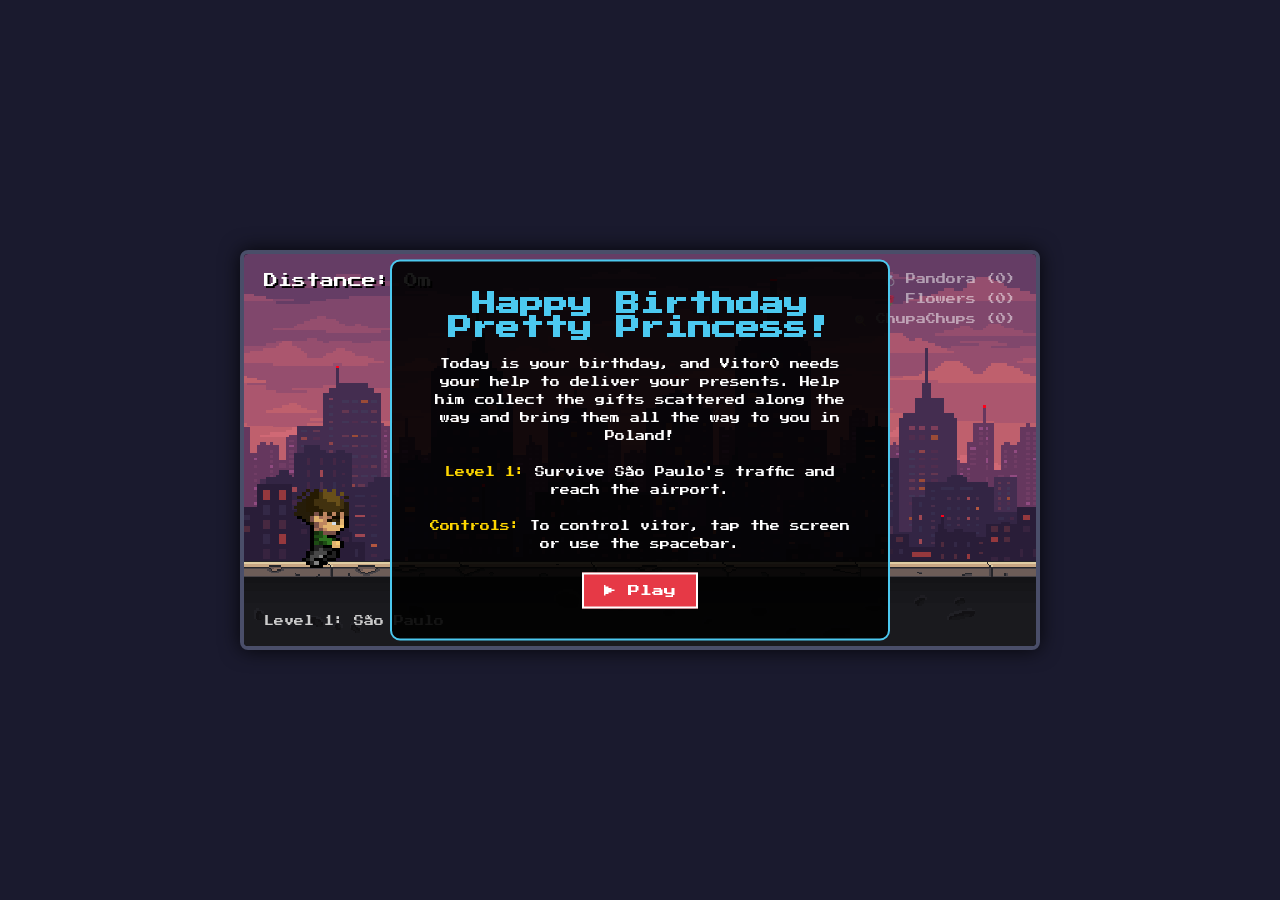
==== index.html @ 49e5ba61 "teste" ====
<!DOCTYPE html>
<html lang="pt-BR">
<head>
    <meta charset="UTF-8">
    <meta name="viewport" content="width=device-width, initial-scale=1.0, maximum-scale=1.0, user-scalable=no">
    <title>Iza's Birthday!</title>
    <style>
        @import url('https://fonts.googleapis.com/css2?family=Press+Start+2P&display=swap');

        * {
            margin: 0;
            padding: 0;
            box-sizing: border-box;
        }

        body {
            background-color: #1a1a2e;
            color: #fff;
            font-family: 'Press Start 2P', cursive;
            display: flex;
            justify-content: center;
            align-items: center;
            height: 100vh;
            overflow: hidden;
        }

        #game-container {
            position: relative;
            width: 800px;
            max-width: 100%;
            aspect-ratio: 2 / 1;
            box-shadow: 0 0 20px rgba(0,0,0,0.8);
            border: 4px solid #4a4e69;
            border-radius: 8px;
            background-color: #000;
        }

        canvas {
            display: block;
            width: 100%;
            height: 100%;
            border-radius: 4px;
            image-rendering: pixelated;
        }

        #ui-layer {
            position: absolute;
            top: 0;
            left: 0;
            width: 100%;
            height: 100%;
            pointer-events: none;
            padding: 20px;
            display: flex;
            flex-direction: column;
            justify-content: space-between;
        }

        .top-ui {
            display: flex;
            justify-content: space-between;
            font-size: 14px;
            text-shadow: 2px 2px 0 #000;
        }

        .inventory {
            position: absolute;
            top: 20px;
            right: 20px;
            display: flex;
            flex-direction: column;
            align-items: flex-end;
            gap: 8px;
            font-size: 10px;
        }

        .phase-text {
            margin-top: 10px; 
            font-size: 10px; 
            color: #ccc;
        }

        .inventory-item {
            display: flex;
            align-items: center;
            gap: 5px;
            opacity: 0.5;
            transition: opacity 0.3s;
        }

        .inventory-item.collected {
            opacity: 1;
            color: #ffd700;
        }

        #game-over-screen {
            position: absolute;
            top: 50%;
            left: 50%;
            transform: translate(-50%, -50%);
            text-align: center;
            background: rgba(0, 0, 0, 0.85);
            padding: 30px;
            border: 2px solid #fff;
            border-radius: 10px;
            display: none;
            pointer-events: auto;
        }

        #start-screen {
            position: absolute;
            top: 50%;
            left: 50%;
            transform: translate(-50%, -50%);
            text-align: center;
            background: rgba(0, 0, 0, 0.90);
            padding: 30px;
            border: 2px solid #4cc9f0;
            border-radius: 10px;
            pointer-events: auto;
            width: 85%;
            max-width: 500px;
        }

        button {
            margin-top: 20px;
            padding: 10px 20px;
            font-family: inherit;
            background: #e63946;
            color: white;
            border: 2px solid #fff;
            cursor: pointer;
            font-size: 12px;
        }
        
        button:hover {
            background: #c1121f;
        }
    </style>
</head>
<body>

    <div id="game-container">
        <canvas id="gameCanvas" width="800" height="400"></canvas>
        
        <div id="ui-layer">
            <div class="top-ui">
                <div id="scoreDisplay">Distance: 0m</div>
            </div>
            <div class="phase-text">Level 1: São Paulo</div>
            
            <div class="inventory">
                <div id="inv-pandora" class="inventory-item">💍 Pandora (0)</div>
                <div id="inv-flowers" class="inventory-item">🌹 Flowers (0)</div>
                <div id="inv-pirulito" class="inventory-item">🍭 ChupaChups (0)</div>
            </div>

            <div id="start-screen">
                <h2 style="color: #4cc9f0;">Happy Birthday Pretty Princess!</h2>
                <p style="margin-top: 15px; font-size: 10px; line-height: 1.8;">
                    Today is your birthday, and Vitor0 needs your help to deliver your presents. Help him collect the gifts scattered along the way and bring them all the way to you in Poland!<br><br>
                    <span style="color: #ffd700;">Level 1:</span> Survive São Paulo's traffic and reach the airport.<br><br>
                    <span style="color: #ffd700;">Controls:</span> To control vitor, tap the screen or use the spacebar.
                </p>
                <button id="btn-play">▶ Play</button>
            </div>
            
            <div id="game-over-screen">
                <h2>Game Over!</h2>
                <p style="margin-top: 15px; font-size: 12px;" id="finalScore">Distance: 0m</p>
                <button id="btn-restart">▶ Play</button>
            </div>
        </div>
    </div>  

    <script>
        class InputHandler {
            constructor() {
                this.keys = [];
                this.touchJump = false;

                window.addEventListener('keydown', (e) => {
                    if ((e.code === 'Space' || e.code === 'ArrowUp' || e.code === 'ArrowRight' || e.code === 'ArrowLeft') && this.keys.indexOf(e.code) === -1) {
                        this.keys.push(e.code);
                    }
                });

                window.addEventListener('keyup', (e) => {
                    if (e.code === 'Space' || e.code === 'ArrowUp' || e.code === 'ArrowRight' || e.code === 'ArrowLeft') {
                        this.keys.splice(this.keys.indexOf(e.code), 1);
                    }
                });

                window.addEventListener('touchstart', (e) => {
                    this.touchJump = true;
                });
                
                window.addEventListener('touchend', (e) => {
                    this.touchJump = false;
                });
            }

            shouldJump() {
                return this.keys.includes('Space') || this.keys.includes('ArrowUp') || this.touchJump;
            }
        }
        
        class Layer {
            constructor(game, imageSrc, speedModifier) {
                this.game = game;
                this.image = new Image();
                this.image.src = imageSrc;
                this.speedModifier = speedModifier;
                this.width = 800; 
                this.height = 400;
                this.x = 0;
                this.y = 0;
            }

            update() {
                if (this.x <= -this.width) this.x = 0;
                this.x -= this.game.speed * this.speedModifier;
            }

            draw(context) {
                context.drawImage(this.image, this.x, this.y, this.width, this.height);
                context.drawImage(this.image, this.x + this.width, this.y, this.width, this.height);
            }
        }

        class Background {
            constructor(game) {
                this.game = game;
                this.layer1 = new Layer(this.game, 'assets/fase1/background/Sky.png', 0.2);
                this.layer2 = new Layer(this.game, 'assets/fase1/background/Buildings4.png', 0.4);
                this.layer3 = new Layer(this.game, 'assets/fase1/background/Buildings3.png', 0.6);
                this.layer4 = new Layer(this.game, 'assets/fase1/background/Buildings2.png', 0.8);
                this.layer5 = new Layer(this.game, 'assets/fase1/background/Buildings1.png', 1.0);
                this.layer6 = new Layer(this.game, 'assets/fase1/background/Lights.png', 1.0);
                this.layer7 = new Layer(this.game, 'assets/fase1/background/road&border.png', 1.0);
                
                this.layers = [this.layer1, this.layer2, this.layer3, this.layer4, this.layer5, this.layer6, this.layer7];
            }

            update() {
                this.layers.forEach(layer => layer.update());
            }

            draw(context) {
                this.layers.forEach(layer => layer.draw(context));
            }
        }
        
        <!-- ... existing code ... -->
        // --- O JOGADOR ---
        class Player {
            constructor(game) {
                this.game = game;
                
                // TAMANHO 
                this.width = 60; 
                this.height = 80; 
                
                // Posição calculada para ficar certinho no chão
                this.x = 50; 
                this.groundLevel = this.game.height - 80; // O nível da calçada/rua
                this.y = this.groundLevel - this.height;
                
                // Física
                this.vy = 0;
                this.vx = 0; 
                this.baseSpeedX = 5; 
                this.gravity = 1;
                this.jumpForce = 20;
                
                // --- NOVA LÓGICA DE IMAGENS SEPARADAS ---
                this.idleImage = new Image();
                this.idleImage.src = 'assets/geral/personagens/vitor-parado.png'; 

                // Array com os frames da corrida
                this.runImages = [];
                const runImagePaths = [
                    'assets/geral/personagens/vitor-correndo1.png', 
                    'assets/geral/personagens/vitor-correndo2.png', 
                    'assets/geral/personagens/vitor-correndo3.png'  
                ];

                // Carrega todas as imagens de corrida
                runImagePaths.forEach(path => {
                    const img = new Image();
                    img.src = path;
                    this.runImages.push(img);
                });

                this.currentFrame = 0; // Qual imagem do array mostrar
                this.fps = 10; // Velocidade da animação (trocas de imagem por segundo)
                this.frameInterval = 1000 / this.fps;
                this.frameTimer = 0;
                
                // --- HITBOX OFFSET ---
                this.hitboxOffset = { x: 10, y: 10, width: -20, height: -10 }; 
            }

            update(input, deltaTime) {
                // Calcula o chão debaixo do jogador
                let currentGround = this.game.checkOverHole(this) ? this.game.height + 200 : this.groundLevel;

                // Modo Aeroporto (Movimento Horizontal)
                if (this.game.airportModeActive) {
                    this.vx = 0;
                    if (input.keys.includes('ArrowRight')) {
                        this.vx = this.baseSpeedX;
                    } else if (input.keys.includes('ArrowLeft')) {
                        this.vx = -this.baseSpeedX;
                    }
                    this.x += this.vx;
                    if (this.x < 0) this.x = 0;
                    if (this.x + this.width > this.game.width) this.x = this.game.width - this.width;
                }

                // Pulo
                if (input.shouldJump() && this.onGround(currentGround)) {
                    this.vy -= this.jumpForce;
                }

                // Gravidade e Fixação no Chão
                this.y += this.vy;
                if (!this.onGround(currentGround)) {
                    let currentGravity = this.gravity;
                    if (!input.shouldJump() && this.vy < 0) {
                        currentGravity = this.gravity * 2.5; 
                    }
                    this.vy += currentGravity;
                } else {
                    // Quando aterra, zera a velocidade Y e gruda o pé dele no chão
                    this.vy = 0;
                    this.y = currentGround - this.height;
                }

                // --- NOVO: Controle de Animação ---
                // O personagem anima se a fase estiver andando OU se estiver no modo aeroporto movendo-se
                const isMoving = this.vx !== 0 || (this.game.speed && this.game.speed > 0 && !this.game.airportModeActive);

                if (isMoving && this.onGround(currentGround)) {
                    if (this.frameTimer > this.frameInterval) {
                        this.currentFrame = (this.currentFrame + 1) % this.runImages.length;
                        this.frameTimer = 0;
                    } else {
                        this.frameTimer += deltaTime;
                    }
                } else {
                    this.currentFrame = 0;
                }

                // Morte no buraco
                if (this.getHitbox().y > this.game.height) {
                    this.game.triggerGameOver();
                }
            }

            draw(context) {
                // Se estiver indo para a esquerda no modo aeroporto, espelha a imagem
                if (this.vx < 0) {
                    context.save();
                    context.scale(-1, 1);
                    this.drawCharacter(context, -this.x - this.width, this.y); 
                    context.restore();
                } else {
                    this.drawCharacter(context, this.x, this.y);
                }

                // MODO DEBUG: Descomente para ver a hitbox vermelha
                // context.strokeStyle = 'red';
                // context.strokeRect(this.getHitbox().x, this.getHitbox().y, this.getHitbox().width, this.getHitbox().height);
            }

            drawCharacter(context, drawX, drawY) {
                const isMoving = this.vx !== 0 || (this.game.speed && this.game.speed > 0 && !this.game.airportModeActive);
                
                // Desenha a animação de corrida se estiver no chão e "andando"
                if (isMoving && this.onGround()) {
                     if(this.runImages[this.currentFrame]) {
                        context.drawImage(this.runImages[this.currentFrame], drawX, drawY, this.width, this.height);
                     }
                } else {
                    // Desenha o sprite parado se estiver no ar ou o jogo parar (modo aeroporto sem apertar seta)
                    context.drawImage(this.idleImage, drawX, drawY, this.width, this.height);
                }
            }

            onGround(currentGround) {
                const ground = currentGround !== undefined ? currentGround : (this.game.checkOverHole(this) ? this.game.height + 200 : this.groundLevel);
                return this.y >= ground - this.height;
            }

            getHitbox() {
                return {
                    x: this.x + this.hitboxOffset.x,
                    y: this.y + this.hitboxOffset.y,
                    width: this.width + this.hitboxOffset.width,
                    height: this.height + this.hitboxOffset.height
                };
            }
        }
        
        // --- OBSTÁCULOS E INIMIGOS ---
        class Obstacle {
            constructor(game, type) {
                this.game = game;
                this.type = type; 
                this.markedForDeletion = false;
                this.hitboxOffset = { x: 10, y: 15, width: -20, height: -15 }; // Reduz 20px de largura e 15px de altura do carro
                
                this.image = new Image();
                
               if (this.type === 'car') {
                    this.width = 120;
                    this.height = 60;
                    this.x = this.game.width;
                    this.y = this.game.player.groundLevel - this.height;
                    this.vy = 0;
                    this.image.src = 'assets/fase1/obstaculos/nissan.png';
                    this.hitboxOffset = { x: 5, y: 15, width: -10, height: -15 };
                } 
                else if (this.type === 'hole') {
                    this.width = 150; 
                    this.height = 20; 
                    this.x = this.game.width;
                    this.y = this.game.player.groundLevel; 
                    this.image.src = '';
                    this.hitboxOffset = { x: 0, y: 0, width: 0, height: 0 };
                }
            }

            update(deltaTime) {
                if (this.type === 'car') {
                    this.x -= (this.game.speed + 2);
                } else {
                    this.x -= this.game.speed; 
                }
                
                if (this.type === 'car') {
                    let currentGround = this.game.checkOverHole(this) ? this.game.height + 200 : this.game.player.groundLevel;
                    this.y += this.vy;
                    if (this.y < currentGround - this.height) {
                        this.vy += 1.2; 
                    } else {
                        this.vy = 0;
                        this.y = currentGround - this.height;
                    }
                }

                if (this.x + this.width < 0 || this.y > this.game.height + 100) this.markedForDeletion = true;
            }

            draw(context) {
                if (this.type === 'car' && this.image.src) {
                    context.drawImage(this.image, this.x, this.y, this.width, this.height);
                } else if (this.type === 'hole') {
                    context.fillStyle = '#000';
                    context.fillRect(this.x, this.game.player.groundLevel, this.width, this.game.height - this.game.player.groundLevel);
                }
            }

            getHitbox() {
                if (this.type === 'car') {
                    // Carro: A imagem é 120x60, mas o asfalto "engole" um pouco as rodas.
                    // Hitbox: Tira 10px das laterais, e 15px do teto.
                    return {
                        x: this.x + 10,
                        y: this.y + 15,
                        width: this.width - 20,
                        height: this.height - 15
                    };
                } else {
                    // Buraco: A caixa de colisão é exatamente do tamanho do buraco.
                    return {
                        x: this.x,
                        y: this.y,
                        width: this.width,
                        height: this.height
                    };
                }
            }
        }

        // --- COLETÁVEIS ---
        class Collectible {
            constructor(game) {
                this.hitboxOffset = { x: 5, y: 5, width: -10, height: -10 }; // Reduz a bolha mágica um pouco
                this.game = game;
                this.markedForDeletion = false;
                
                const items = ['pandora', 'flowers', 'pirulito'];
                this.type = items[Math.floor(Math.random() * items.length)];
                
                this.width = 40;
                this.height = 40;
                this.x = this.game.width;
                this.y = this.game.player.groundLevel - 150 - Math.random() * 50; 
                
                this.angle = 0;
                this.angleSpeed = Math.random() * 0.1 + 0.05;

                this.image = new Image();
                if(this.type === 'pandora') this.image.src = 'assets/geral/personagens/presentes/ironring.png';
                else if(this.type === 'flowers') this.image.src = 'assets/geral/personagens/presentes/Rose.png';
                else if(this.type === 'pirulito') this.image.src = 'assets/geral/personagens/presentes/pirulito.png';
            }

            update(deltaTime) {
                this.x -= this.game.speed;
                this.y += Math.sin(this.angle);
                this.angle += this.angleSpeed;

                if (this.x + this.width < 0) this.markedForDeletion = true;
            }

            draw(context) {
                context.save(); 
                context.fillStyle = 'rgba(0, 0, 0, 0.5)'; 
                context.strokeStyle = '#ffffff'; 
                context.lineWidth = 2; 

                context.beginPath();
                context.roundRect(this.x, this.y, this.width, this.height, 8); 
                context.fill();
                context.stroke();

                context.drawImage(this.image, this.x, this.y, this.width, this.height);
                context.restore(); 
            }

            getHitbox() {
                // Ao invés de somar a largura com um número negativo (o que encolhe a caixa do lado errado),
                // nós aplicamos a margem de 5px em todos os lados para fazer a hitbox menor que a imagem.
                const margin = 5; 
                return { 
                    x: this.x + margin, 
                    y: this.y + margin, 
                    width: this.width - (margin * 2), // Tira 5px da esquerda e 5px da direita
                    height: this.height - (margin * 2) 
                };
            }
        }

        
        // --- GERENCIADOR DO JOGO ---
        class Game {
            constructor(width, height) {
                this.width = width;
                this.height = height;
                this.speed = 5; 
                this.gameStarted = false; 
                
                this.background = new Background(this);
                this.player = new Player(this);
                this.input = new InputHandler();
                
                this.obstacles = [];
                this.collectibles = [];
                
                this.obstacleTimer = 0;
                this.obstacleInterval = 1500; 
                this.collectibleTimer = 0;
                this.collectibleInterval = 3000;
                
                this.levelTimer = 0;
                this.levelDuration = 40000; 
                this.airportModeActive = false; 
                this.airportX = this.width; 
                
                this.airportImage = new Image();
                this.airportImage.src = 'assets/fase1/background/airport.png';
                this.airportWidth = 750;
                this.airportHeight = 500;
                this.airportHitbox = {x: 0, y: 0, width: 0, height: 0};
                
                this.score = 0; 
                this.gameOver = false;
                this.levelComplete = false; 
                
                this.inventory = {
                    pandora: 0,
                    flowers: 0,
                    pirulito: 0
                };
            }

            update(deltaTime) {
                if (!this.gameStarted || this.gameOver || this.levelComplete) return;

                if (!this.airportModeActive) {
                    this.levelTimer += deltaTime;
                    
                    document.getElementById('scoreDisplay').innerText = `Distance: ${Math.floor(this.score)}m`;

                    if (this.levelTimer >= this.levelDuration) {
                        this.airportModeActive = true;
                        this.speed = 0; 
                        document.getElementById('scoreDisplay').innerText = `Go to departures!`;
                    }
                }

                if (this.airportModeActive) {
                    if (this.airportX > this.width - this.airportWidth + 200) {
                        this.airportX -= 3; 
                    }

                    this.airportHitbox = {
                        x: this.airportX + 100, 
                        y: this.player.groundLevel - this.airportHeight + 30,
                        width: this.airportWidth - 100,
                        height: this.airportHeight
                    };

                    if (this.checkCollision(this.player.getHitbox(), this.airportHitbox)) {
                        this.triggerVictory();
                        return; 
                    }
                }

                if (!this.airportModeActive) {
                    this.background.update();
                    this.speed += 0.001; 
                    this.score += (this.speed * 0.1);
                }

                this.player.update(this.input, deltaTime);
                
                if (!this.airportModeActive) {
                    if (this.obstacleTimer > this.obstacleInterval) {
                        this.addObstacle();
                        this.obstacleTimer = 0;
                        this.obstacleInterval = Math.random() * 1000 + 1000; 
                    } else {
                        this.obstacleTimer += deltaTime;
                    }
                }

                this.obstacles.forEach(obs => {
                    if (this.airportModeActive) {
                        obs.x -= 5;
                    } else {
                        obs.update(deltaTime);
                    }
                    
                    if (obs.type !== 'hole' && this.checkCollision(this.player.getHitbox(), obs.getHitbox())) {
                        this.triggerGameOver();
                    }
                });

                if (!this.airportModeActive) {
                    if (this.collectibleTimer > this.collectibleInterval) {
                        this.collectibles.push(new Collectible(this));
                        this.collectibleTimer = 0;
                        this.collectibleInterval = Math.random() * 2000 + 2000;
                    } else {
                        this.collectibleTimer += deltaTime;
                    }
                }

                this.collectibles.forEach(item => {
                    if (this.airportModeActive) item.x -= 5;
                    else item.update(deltaTime);
                    
                    if (this.checkCollision(this.player.getHitbox(), item.getHitbox())) {
                        item.markedForDeletion = true; 
                        this.collectItem(item.type); 
                    }
                });

                this.obstacles = this.obstacles.filter(obs => !obs.markedForDeletion);
                this.collectibles = this.collectibles.filter(item => !item.markedForDeletion);
            }

            draw(context) {
                this.background.draw(context);
                
                if (this.airportModeActive) {
                    context.drawImage(
                        this.airportImage, 
                        this.airportX, 
                        this.player.groundLevel - this.airportHeight + 150, 
                        this.airportWidth, 
                        this.airportHeight
                    );
                }

                this.obstacles.forEach(obs => obs.draw(context));
                this.collectibles.forEach(item => item.draw(context));
                
                this.player.draw(context);
            }

            addObstacle() {
                const type = Math.random() < 0.7 ? 'car' : 'hole';
                this.obstacles.push(new Obstacle(this, type));
            }

            // NOVA FUNÇÃO: Verifica se a entidade (Player ou Carro) está em cima de um buraco
            checkOverHole(entity) {
                let isOver = false;
                // Usa a Hitbox real para calcular o centro!
                const box = entity.getHitbox();
                const entityCenterX = box.x + (box.width / 2);
                
                this.obstacles.forEach(obs => {
                    if (obs.type === 'hole') {
                        if (entityCenterX > obs.x + 10 && entityCenterX < obs.x + obs.width - 10) {
                            isOver = true;
                        }
                    }
                });
                return isOver;
            }

            // Algoritmo clássico AABB forçado para usar hitboxes
            checkCollision(entity1, entity2) {
                // Pega a hitbox real de cada um
                const rect1 = typeof entity1.getHitbox === 'function' ? entity1.getHitbox() : entity1;
                const rect2 = typeof entity2.getHitbox === 'function' ? entity2.getHitbox() : entity2;

                return (
                    rect1.x < rect2.x + rect2.width &&
                    rect1.x + rect1.width > rect2.x &&
                    rect1.y < rect2.y + rect2.height &&
                    rect1.height + rect1.y > rect2.y
                );
            }

            collectItem(type) {
                this.inventory[type]++;
                const el = document.getElementById(`inv-${type}`);
                
                const symbols = { pandora: '💍 Pandora', flowers: '🌹 Flowers', pirulito: '🍭 ChupaChups' };
                el.innerText = `${symbols[type]} (${this.inventory[type]})`;
                el.classList.add('collected');
                
                this.score += 50; 
            }

            triggerGameOver() {
                this.gameOver = true;
                document.getElementById('game-over-screen').style.display = 'block';
                document.getElementById('finalScore').innerText = `Try Again.`;
            }

            triggerVictory() {
                this.levelComplete = true; 
                const screen = document.getElementById('game-over-screen');
                screen.style.display = 'block';
                screen.style.borderColor = '#4CAF50'; 
                
                screen.innerHTML = `
                    <h2 style="color: #4CAF50;">São Paulo's Airport!</h2>
                    <p style="margin-top: 15px; font-size: 12px; line-height: 1.5;">
                        Vitor survived de São Paulo's traffic and finally arrived at the airport!<br>
                        Total Gifts Collected: ${this.inventory.pandora + this.inventory.flowers + this.inventory.pirulito}
                    </p>
                    <button id="btn-next" style="background: #4CAF50; margin-top: 20px; padding: 10px 20px; color: white; border: 2px solid #fff; cursor: pointer; font-family: inherit; font-size: 12px;">Next Level</button>
                `;

                document.getElementById('btn-next').addEventListener('click', () => {
                    localStorage.setItem('jornada_inventory', JSON.stringify(this.inventory));
                    window.location.href = "fase2.html"; 
                });
            }
        }

        window.addEventListener('load', function() {
            const canvas = document.getElementById('gameCanvas');
            const ctx = canvas.getContext('2d');
            
            ctx.imageSmoothingEnabled = false; 
            
            let game = new Game(canvas.width, canvas.height);
            let lastTime = 0;

            function animate(timeStamp) {
                const deltaTime = timeStamp - lastTime;
                lastTime = timeStamp;
                
                ctx.clearRect(0, 0, canvas.width, canvas.height);
                
                game.update(deltaTime);
                game.draw(ctx);
                
                if (!game.gameOver) {
                    requestAnimationFrame(animate);
                }
            }

            animate(0);

            document.getElementById('btn-restart').addEventListener('click', () => {
                document.getElementById('game-over-screen').style.display = 'none';
                
                ['pandora', 'flowers', 'pirulito'].forEach(type => {
                    const el = document.getElementById(`inv-${type}`);
                    const symbols = { pandora: '💍 Pandora', flowers: '🌹 Flowers', pirulito: '🍭 ChupaChups' };
                    el.innerText = `${symbols[type]} (0)`;
                    el.classList.remove('collected');
                });
                
                game = new Game(canvas.width, canvas.height);
                game.gameStarted = true;
                lastTime = performance.now();
                animate(lastTime);
            });

            const startScreen = document.getElementById('start-screen');
            const btnPlay = document.getElementById('btn-play');

            function startGame() {
                if (!game.gameStarted) {
                    startScreen.style.display = 'none';
                    game.gameStarted = true;
                    lastTime = performance.now(); 
                }
            }

            btnPlay.addEventListener('click', startGame);

            window.addEventListener('keydown', (e) => {
                if ((e.code === 'Space' || e.code === 'Enter') && !game.gameStarted) {
                    startGame();
                }
            });
        });
    </script>
</body>
</html>
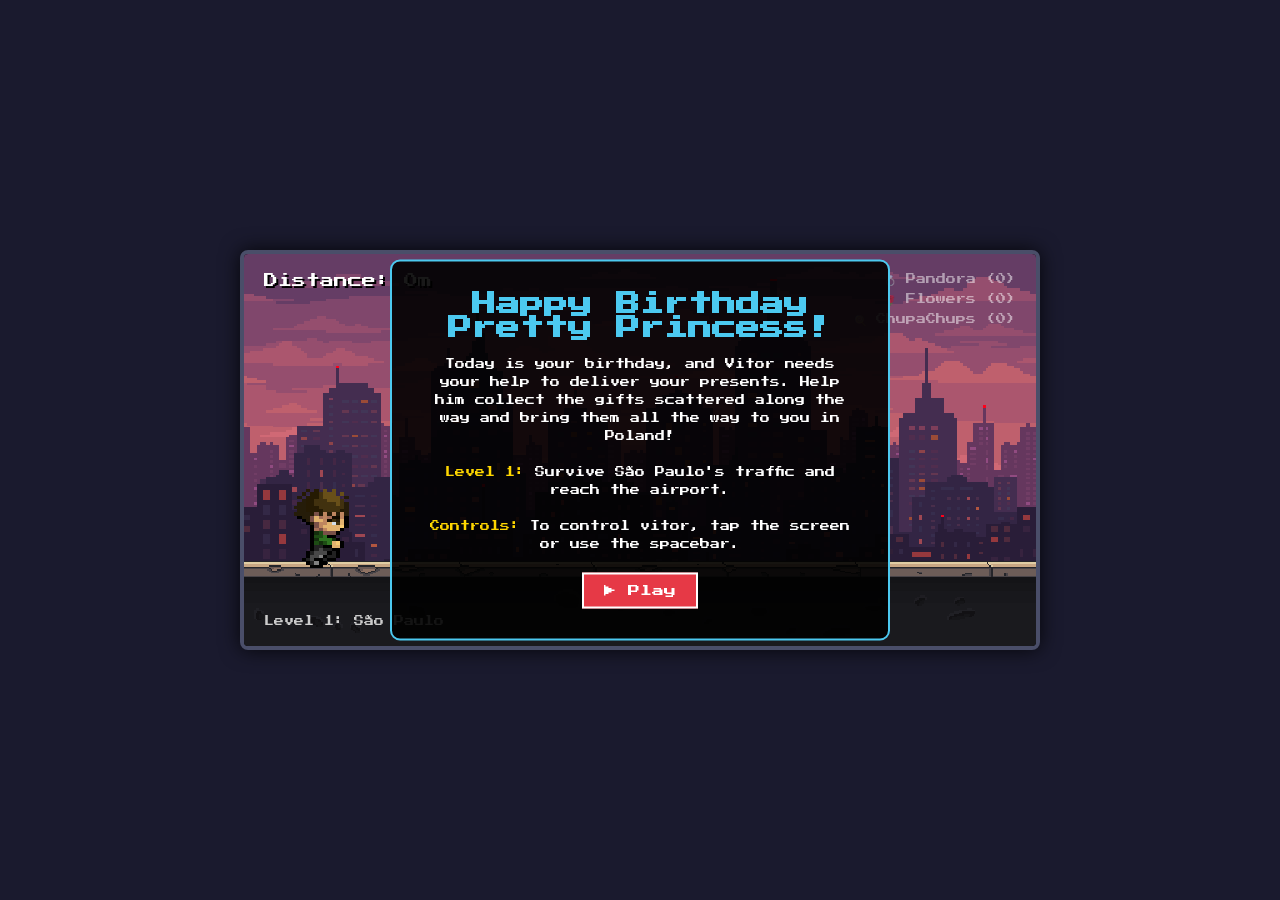
==== commit 124981da: "j" ====
--- a/index.html
+++ b/index.html
@@ -3,7 +3,7 @@
 <head>
     <meta charset="UTF-8">
     <meta name="viewport" content="width=device-width, initial-scale=1.0, maximum-scale=1.0, user-scalable=no">
-    <title>Iza's Birthday!</title>
+    <title>Iza's Birthday - The Game</title>
     <style>
         @import url('https://fonts.googleapis.com/css2?family=Press+Start+2P&display=swap');
 
@@ -158,7 +158,7 @@
             <div id="start-screen">
                 <h2 style="color: #4cc9f0;">Happy Birthday Pretty Princess!</h2>
                 <p style="margin-top: 15px; font-size: 10px; line-height: 1.8;">
-                    Today is your birthday, and Vitor0 needs your help to deliver your presents. Help him collect the gifts scattered along the way and bring them all the way to you in Poland!<br><br>
+                    Today is your birthday, and Vitor needs your help to deliver your presents. Help him collect the gifts scattered along the way and bring them all the way to you in Poland!<br><br>
                     <span style="color: #ffd700;">Level 1:</span> Survive São Paulo's traffic and reach the airport.<br><br>
                     <span style="color: #ffd700;">Controls:</span> To control vitor, tap the screen or use the spacebar.
                 </p>
@@ -566,7 +566,7 @@
                 this.collectibleInterval = 3000;
                 
                 this.levelTimer = 0;
-                this.levelDuration = 40000; 
+                this.levelDuration = 30000; 
                 this.airportModeActive = false; 
                 this.airportX = this.width; 
                 
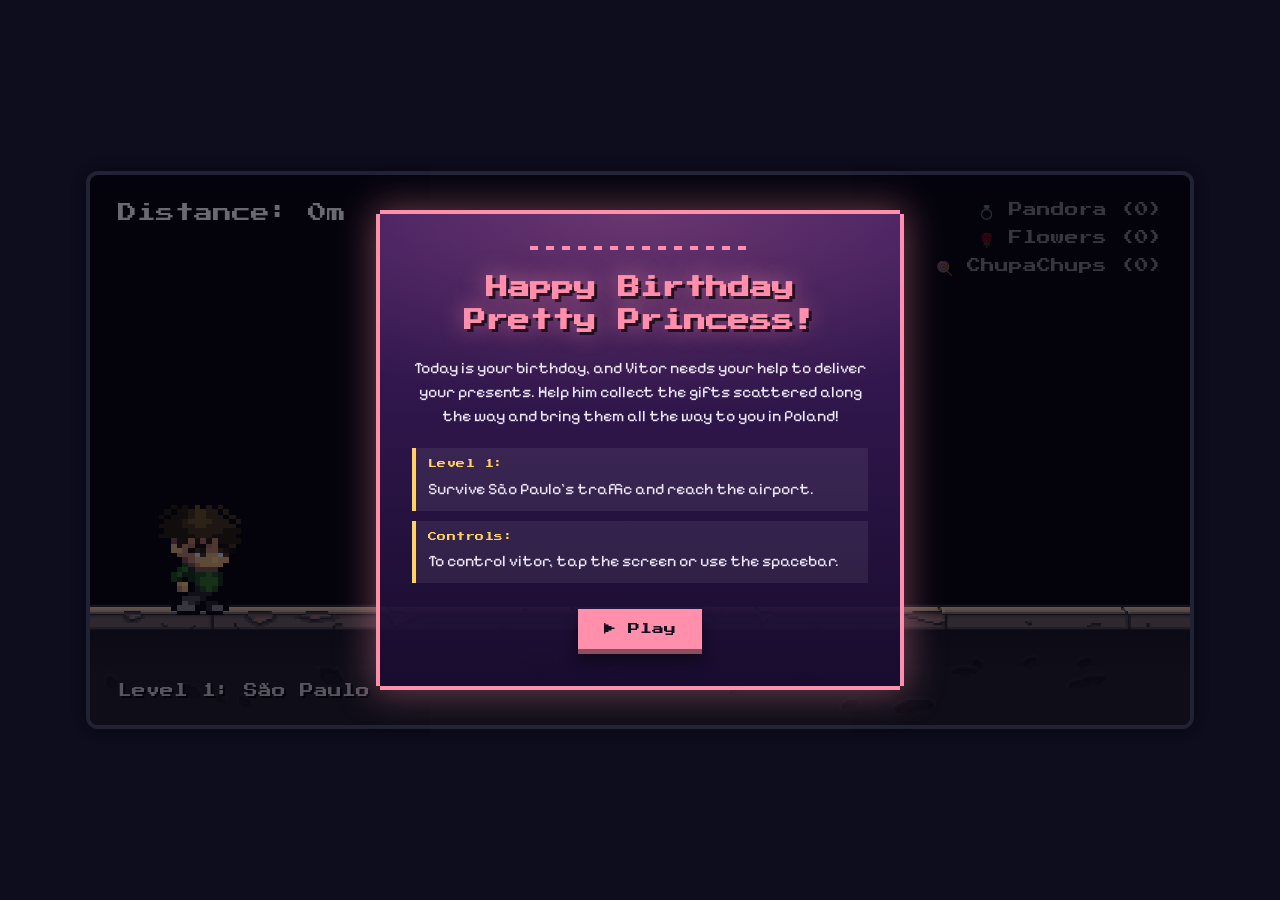
==== commit 966766e4: "Refatoracao do jogo" ====
--- a/index.html
+++ b/index.html
@@ -1,833 +1,115 @@
 <!DOCTYPE html>
-<html lang="pt-BR">
+<html lang="en">
 <head>
     <meta charset="UTF-8">
-    <meta name="viewport" content="width=device-width, initial-scale=1.0, maximum-scale=1.0, user-scalable=no">
+    <meta name="viewport" content="width=device-width, initial-scale=1.0, viewport-fit=cover">
+    <meta name="theme-color" content="#1a1a2e">
     <title>Iza's Birthday - The Game</title>
-    <style>
-        @import url('https://fonts.googleapis.com/css2?family=Press+Start+2P&display=swap');
+    <link rel="icon" href="assets/geral/personagens/amor.png" type="image/png">
 
-        * {
-            margin: 0;
-            padding: 0;
-            box-sizing: border-box;
-        }
+    <link rel="preconnect" href="https://fonts.googleapis.com">
+    <link rel="preconnect" href="https://fonts.gstatic.com" crossorigin>
+    <link rel="stylesheet" href="https://fonts.googleapis.com/css2?family=Caveat:wght@600;700&family=Hedvig+Letters+Serif:opsz@12..24&family=Pixelify+Sans:wght@400..700&family=Press+Start+2P&display=swap">
+    <link rel="stylesheet" href="style.css">
 
-        body {
-            background-color: #1a1a2e;
-            color: #fff;
-            font-family: 'Press Start 2P', cursive;
-            display: flex;
-            justify-content: center;
-            align-items: center;
-            height: 100vh;
-            overflow: hidden;
-        }
-
-        #game-container {
-            position: relative;
-            width: 800px;
-            max-width: 100%;
-            aspect-ratio: 2 / 1;
-            box-shadow: 0 0 20px rgba(0,0,0,0.8);
-            border: 4px solid #4a4e69;
-            border-radius: 8px;
-            background-color: #000;
-        }
-
-        canvas {
-            display: block;
-            width: 100%;
-            height: 100%;
-            border-radius: 4px;
-            image-rendering: pixelated;
-        }
-
-        #ui-layer {
-            position: absolute;
-            top: 0;
-            left: 0;
-            width: 100%;
-            height: 100%;
-            pointer-events: none;
-            padding: 20px;
-            display: flex;
-            flex-direction: column;
-            justify-content: space-between;
-        }
-
-        .top-ui {
-            display: flex;
-            justify-content: space-between;
-            font-size: 14px;
-            text-shadow: 2px 2px 0 #000;
-        }
-
-        .inventory {
-            position: absolute;
-            top: 20px;
-            right: 20px;
-            display: flex;
-            flex-direction: column;
-            align-items: flex-end;
-            gap: 8px;
-            font-size: 10px;
-        }
-
-        .phase-text {
-            margin-top: 10px; 
-            font-size: 10px; 
-            color: #ccc;
-        }
-
-        .inventory-item {
-            display: flex;
-            align-items: center;
-            gap: 5px;
-            opacity: 0.5;
-            transition: opacity 0.3s;
-        }
-
-        .inventory-item.collected {
-            opacity: 1;
-            color: #ffd700;
-        }
-
-        #game-over-screen {
-            position: absolute;
-            top: 50%;
-            left: 50%;
-            transform: translate(-50%, -50%);
-            text-align: center;
-            background: rgba(0, 0, 0, 0.85);
-            padding: 30px;
-            border: 2px solid #fff;
-            border-radius: 10px;
-            display: none;
-            pointer-events: auto;
-        }
-
-        #start-screen {
-            position: absolute;
-            top: 50%;
-            left: 50%;
-            transform: translate(-50%, -50%);
-            text-align: center;
-            background: rgba(0, 0, 0, 0.90);
-            padding: 30px;
-            border: 2px solid #4cc9f0;
-            border-radius: 10px;
-            pointer-events: auto;
-            width: 85%;
-            max-width: 500px;
-        }
-
-        button {
-            margin-top: 20px;
-            padding: 10px 20px;
-            font-family: inherit;
-            background: #e63946;
-            color: white;
-            border: 2px solid #fff;
-            cursor: pointer;
-            font-size: 12px;
-        }
-        
-        button:hover {
-            background: #c1121f;
-        }
-    </style>
+    <!-- A ordem importa: cada arquivo usa o que os anteriores definem. -->
+    <script defer src="js/config.js"></script>
+    <script defer src="js/assets.js"></script>
+    <script defer src="js/input.js"></script>
+    <script defer src="js/ui.js"></script>
+    <script defer src="js/entities.js"></script>
+    <script defer src="js/levels/level1.js"></script>
+    <script defer src="js/levels/level2.js"></script>
+    <script defer src="js/levels/level3.js"></script>
+    <script defer src="js/main.js"></script>
 </head>
 <body>
+    <main class="game">
+        <h1 class="visually-hidden">Iza's Birthday - The Game</h1>
 
-    <div id="game-container">
-        <canvas id="gameCanvas" width="800" height="400"></canvas>
-        
-        <div id="ui-layer">
-            <div class="top-ui">
-                <div id="scoreDisplay">Distance: 0m</div>
+        <p class="rotate-hint">↻ Rotate your phone for a bigger screen</p>
+
+        <div class="stage">
+            <canvas id="game-canvas" class="stage__canvas" width="800" height="400">
+                Your browser does not support the canvas element.
+            </canvas>
+
+            <header class="hud">
+                <div class="hud__status" aria-live="off">
+                    <p class="hud__score" id="hud-score">Distance: 0m</p>
+                    <p class="hud__level" id="hud-level">Level 1: São Paulo</p>
+                </div>
+
+                <ul class="inventory" aria-label="Collected gifts">
+                    <li class="inventory__item" data-item="pandora">💍 Pandora (0)</li>
+                    <li class="inventory__item" data-item="flowers">🌹 Flowers (0)</li>
+                    <li class="inventory__item" data-item="pirulito">🍭 ChupaChups (0)</li>
+                </ul>
+            </header>
+
+            <p class="loading" id="loading" role="status">Loading...</p>
+
+            <!-- Caixa de diálogo estilo RPG: clicar (ou Espaço) avança a fala -->
+            <button type="button" class="dialog" id="dialog" hidden>
+                <span class="dialog__speaker" id="dialog-speaker"></span>
+                <span class="dialog__text" id="dialog-text"></span>
+                <span class="dialog__hint" aria-hidden="true">
+                    ▼ <span class="dialog__hint-key">(Space)</span><span class="dialog__hint-touch">(Tap)</span>
+                </span>
+            </button>
+        </div>
+
+        <section class="panel panel--start" id="screen-start" aria-labelledby="start-title" hidden>
+            <h2 class="panel__title" id="start-title"></h2>
+            <p class="panel__lead" id="start-intro"></p>
+            <dl class="panel__info">
+                <div class="panel__row">
+                    <dt class="panel__label" id="start-goal-label"></dt>
+                    <dd id="start-goal"></dd>
+                </div>
+                <div class="panel__row">
+                    <dt class="panel__label">Controls:</dt>
+                    <dd id="start-controls"></dd>
+                </div>
+            </dl>
+            <button type="button" class="btn btn--pulse" id="btn-play">▶ Play</button>
+        </section>
+
+        <section class="panel panel--gameover" id="screen-gameover" aria-labelledby="gameover-title" hidden>
+            <h2 class="panel__title" id="gameover-title">Game Over!</h2>
+            <p class="panel__lead">Try Again.</p>
+            <button type="button" class="btn" id="btn-restart">▶ Play</button>
+        </section>
+
+        <section class="panel panel--victory" id="screen-victory" aria-labelledby="victory-title" hidden>
+            <h2 class="panel__title" id="victory-title"></h2>
+            <div class="panel__result" id="victory-text"></div>
+            <button type="button" class="btn btn--success" id="btn-next">Next Level</button>
+        </section>
+
+        <article class="letter" id="letter" aria-labelledby="letter-title" hidden>
+            <img class="letter__seal" src="assets/geral/personagens/amor.png" alt="" width="44" height="44">
+            <h2 class="letter__title" id="letter-title">Happy Birthday My Love!</h2>
+            <div class="letter__body">
+                <p class="letter__greeting">Dear Izabelka,</p>
+                <p class="letter__paragraph">First, i want to wish you the happiest of birthdays, a long life filled with joy, and all the success in the world. Please never change the way you are, i hope youre always gonna be this amazing, kind-hearted, incredibly smart, funny, and deeply lovable girl that you are.</p>
+                <p class="letter__paragraph">I also want to thank you from the bottom of my heart for being the best part of my life and for making me so happy. You truly are the light of my life, and every single day i wake up feeling like the luckiest man in the world just for having you.</p>
+                <p class="letter__paragraph">I wish more than anything that i could hold you and say all of this in person today. Even though the kilometers between us dont let me do it this time, it brings me so much comfort to know that this distance is only temporary. I am holding onto the fact that, starting next year, i will be able to celebrate your birthday right by your side and that we'll spend every single one after that together, for the rest of our lives.</p>
+                <p class="letter__closing">Please enjoy your special day, because no one deserves it more than you do.</p>
+                <p class="letter__signoff">I love you the most.</p>
+                <p class="letter__signoff">With all the love, Vitor.</p>
             </div>
-            <div class="phase-text">Level 1: São Paulo</div>
-            
-            <div class="inventory">
-                <div id="inv-pandora" class="inventory-item">💍 Pandora (0)</div>
-                <div id="inv-flowers" class="inventory-item">🌹 Flowers (0)</div>
-                <div id="inv-pirulito" class="inventory-item">🍭 ChupaChups (0)</div>
+            <button type="button" class="btn btn--love" id="btn-play-again">▶ Play Again</button>
+        </article>
+
+        <!-- Controles na tela: só aparecem em dispositivos de toque e nas fases que precisam deles -->
+        <div class="touch-controls" id="touch-controls" hidden>
+            <div class="touch-controls__group">
+                <button type="button" class="touch-controls__button" data-action="left" aria-label="Move left">◀</button>
+                <button type="button" class="touch-controls__button" data-action="right" aria-label="Move right">▶</button>
             </div>
-
-            <div id="start-screen">
-                <h2 style="color: #4cc9f0;">Happy Birthday Pretty Princess!</h2>
-                <p style="margin-top: 15px; font-size: 10px; line-height: 1.8;">
-                    Today is your birthday, and Vitor needs your help to deliver your presents. Help him collect the gifts scattered along the way and bring them all the way to you in Poland!<br><br>
-                    <span style="color: #ffd700;">Level 1:</span> Survive São Paulo's traffic and reach the airport.<br><br>
-                    <span style="color: #ffd700;">Controls:</span> To control vitor, tap the screen or use the spacebar.
-                </p>
-                <button id="btn-play">▶ Play</button>
-            </div>
-            
-            <div id="game-over-screen">
-                <h2>Game Over!</h2>
-                <p style="margin-top: 15px; font-size: 12px;" id="finalScore">Distance: 0m</p>
-                <button id="btn-restart">▶ Play</button>
-            </div>
+            <button type="button" class="touch-controls__button" data-action="jump" aria-label="Jump">▲</button>
         </div>
-    </div>  
-
-    <script>
-        class InputHandler {
-            constructor() {
-                this.keys = [];
-                this.touchJump = false;
-
-                window.addEventListener('keydown', (e) => {
-                    if ((e.code === 'Space' || e.code === 'ArrowUp' || e.code === 'ArrowRight' || e.code === 'ArrowLeft') && this.keys.indexOf(e.code) === -1) {
-                        this.keys.push(e.code);
-                    }
-                });
-
-                window.addEventListener('keyup', (e) => {
-                    if (e.code === 'Space' || e.code === 'ArrowUp' || e.code === 'ArrowRight' || e.code === 'ArrowLeft') {
-                        this.keys.splice(this.keys.indexOf(e.code), 1);
-                    }
-                });
-
-                window.addEventListener('touchstart', (e) => {
-                    this.touchJump = true;
-                });
-                
-                window.addEventListener('touchend', (e) => {
-                    this.touchJump = false;
-                });
-            }
-
-            shouldJump() {
-                return this.keys.includes('Space') || this.keys.includes('ArrowUp') || this.touchJump;
-            }
-        }
-        
-        class Layer {
-            constructor(game, imageSrc, speedModifier) {
-                this.game = game;
-                this.image = new Image();
-                this.image.src = imageSrc;
-                this.speedModifier = speedModifier;
-                this.width = 800; 
-                this.height = 400;
-                this.x = 0;
-                this.y = 0;
-            }
-
-            update() {
-                if (this.x <= -this.width) this.x = 0;
-                this.x -= this.game.speed * this.speedModifier;
-            }
-
-            draw(context) {
-                context.drawImage(this.image, this.x, this.y, this.width, this.height);
-                context.drawImage(this.image, this.x + this.width, this.y, this.width, this.height);
-            }
-        }
-
-        class Background {
-            constructor(game) {
-                this.game = game;
-                this.layer1 = new Layer(this.game, 'assets/fase1/background/Sky.png', 0.2);
-                this.layer2 = new Layer(this.game, 'assets/fase1/background/Buildings4.png', 0.4);
-                this.layer3 = new Layer(this.game, 'assets/fase1/background/Buildings3.png', 0.6);
-                this.layer4 = new Layer(this.game, 'assets/fase1/background/Buildings2.png', 0.8);
-                this.layer5 = new Layer(this.game, 'assets/fase1/background/Buildings1.png', 1.0);
-                this.layer6 = new Layer(this.game, 'assets/fase1/background/Lights.png', 1.0);
-                this.layer7 = new Layer(this.game, 'assets/fase1/background/road&border.png', 1.0);
-                
-                this.layers = [this.layer1, this.layer2, this.layer3, this.layer4, this.layer5, this.layer6, this.layer7];
-            }
-
-            update() {
-                this.layers.forEach(layer => layer.update());
-            }
-
-            draw(context) {
-                this.layers.forEach(layer => layer.draw(context));
-            }
-        }
-        
-        <!-- ... existing code ... -->
-        // --- O JOGADOR ---
-        class Player {
-            constructor(game) {
-                this.game = game;
-                
-                // TAMANHO 
-                this.width = 60; 
-                this.height = 80; 
-                
-                // Posição calculada para ficar certinho no chão
-                this.x = 50; 
-                this.groundLevel = this.game.height - 80; // O nível da calçada/rua
-                this.y = this.groundLevel - this.height;
-                
-                // Física
-                this.vy = 0;
-                this.vx = 0; 
-                this.baseSpeedX = 5; 
-                this.gravity = 1;
-                this.jumpForce = 20;
-                
-                // --- NOVA LÓGICA DE IMAGENS SEPARADAS ---
-                this.idleImage = new Image();
-                this.idleImage.src = 'assets/geral/personagens/vitor-parado.png'; 
-
-                // Array com os frames da corrida
-                this.runImages = [];
-                const runImagePaths = [
-                    'assets/geral/personagens/vitor-correndo1.png', 
-                    'assets/geral/personagens/vitor-correndo2.png', 
-                    'assets/geral/personagens/vitor-correndo3.png'  
-                ];
-
-                // Carrega todas as imagens de corrida
-                runImagePaths.forEach(path => {
-                    const img = new Image();
-                    img.src = path;
-                    this.runImages.push(img);
-                });
-
-                this.currentFrame = 0; // Qual imagem do array mostrar
-                this.fps = 10; // Velocidade da animação (trocas de imagem por segundo)
-                this.frameInterval = 1000 / this.fps;
-                this.frameTimer = 0;
-                
-                // --- HITBOX OFFSET ---
-                this.hitboxOffset = { x: 10, y: 10, width: -20, height: -10 }; 
-            }
-
-            update(input, deltaTime) {
-                // Calcula o chão debaixo do jogador
-                let currentGround = this.game.checkOverHole(this) ? this.game.height + 200 : this.groundLevel;
-
-                // Modo Aeroporto (Movimento Horizontal)
-                if (this.game.airportModeActive) {
-                    this.vx = 0;
-                    if (input.keys.includes('ArrowRight')) {
-                        this.vx = this.baseSpeedX;
-                    } else if (input.keys.includes('ArrowLeft')) {
-                        this.vx = -this.baseSpeedX;
-                    }
-                    this.x += this.vx;
-                    if (this.x < 0) this.x = 0;
-                    if (this.x + this.width > this.game.width) this.x = this.game.width - this.width;
-                }
-
-                // Pulo
-                if (input.shouldJump() && this.onGround(currentGround)) {
-                    this.vy -= this.jumpForce;
-                }
-
-                // Gravidade e Fixação no Chão
-                this.y += this.vy;
-                if (!this.onGround(currentGround)) {
-                    let currentGravity = this.gravity;
-                    if (!input.shouldJump() && this.vy < 0) {
-                        currentGravity = this.gravity * 2.5; 
-                    }
-                    this.vy += currentGravity;
-                } else {
-                    // Quando aterra, zera a velocidade Y e gruda o pé dele no chão
-                    this.vy = 0;
-                    this.y = currentGround - this.height;
-                }
-
-                // --- NOVO: Controle de Animação ---
-                // O personagem anima se a fase estiver andando OU se estiver no modo aeroporto movendo-se
-                const isMoving = this.vx !== 0 || (this.game.speed && this.game.speed > 0 && !this.game.airportModeActive);
-
-                if (isMoving && this.onGround(currentGround)) {
-                    if (this.frameTimer > this.frameInterval) {
-                        this.currentFrame = (this.currentFrame + 1) % this.runImages.length;
-                        this.frameTimer = 0;
-                    } else {
-                        this.frameTimer += deltaTime;
-                    }
-                } else {
-                    this.currentFrame = 0;
-                }
-
-                // Morte no buraco
-                if (this.getHitbox().y > this.game.height) {
-                    this.game.triggerGameOver();
-                }
-            }
-
-            draw(context) {
-                // Se estiver indo para a esquerda no modo aeroporto, espelha a imagem
-                if (this.vx < 0) {
-                    context.save();
-                    context.scale(-1, 1);
-                    this.drawCharacter(context, -this.x - this.width, this.y); 
-                    context.restore();
-                } else {
-                    this.drawCharacter(context, this.x, this.y);
-                }
-
-                // MODO DEBUG: Descomente para ver a hitbox vermelha
-                // context.strokeStyle = 'red';
-                // context.strokeRect(this.getHitbox().x, this.getHitbox().y, this.getHitbox().width, this.getHitbox().height);
-            }
-
-            drawCharacter(context, drawX, drawY) {
-                const isMoving = this.vx !== 0 || (this.game.speed && this.game.speed > 0 && !this.game.airportModeActive);
-                
-                // Desenha a animação de corrida se estiver no chão e "andando"
-                if (isMoving && this.onGround()) {
-                     if(this.runImages[this.currentFrame]) {
-                        context.drawImage(this.runImages[this.currentFrame], drawX, drawY, this.width, this.height);
-                     }
-                } else {
-                    // Desenha o sprite parado se estiver no ar ou o jogo parar (modo aeroporto sem apertar seta)
-                    context.drawImage(this.idleImage, drawX, drawY, this.width, this.height);
-                }
-            }
-
-            onGround(currentGround) {
-                const ground = currentGround !== undefined ? currentGround : (this.game.checkOverHole(this) ? this.game.height + 200 : this.groundLevel);
-                return this.y >= ground - this.height;
-            }
-
-            getHitbox() {
-                return {
-                    x: this.x + this.hitboxOffset.x,
-                    y: this.y + this.hitboxOffset.y,
-                    width: this.width + this.hitboxOffset.width,
-                    height: this.height + this.hitboxOffset.height
-                };
-            }
-        }
-        
-        // --- OBSTÁCULOS E INIMIGOS ---
-        class Obstacle {
-            constructor(game, type) {
-                this.game = game;
-                this.type = type; 
-                this.markedForDeletion = false;
-                this.hitboxOffset = { x: 10, y: 15, width: -20, height: -15 }; // Reduz 20px de largura e 15px de altura do carro
-                
-                this.image = new Image();
-                
-               if (this.type === 'car') {
-                    this.width = 120;
-                    this.height = 60;
-                    this.x = this.game.width;
-                    this.y = this.game.player.groundLevel - this.height;
-                    this.vy = 0;
-                    this.image.src = 'assets/fase1/obstaculos/nissan.png';
-                    this.hitboxOffset = { x: 5, y: 15, width: -10, height: -15 };
-                } 
-                else if (this.type === 'hole') {
-                    this.width = 150; 
-                    this.height = 20; 
-                    this.x = this.game.width;
-                    this.y = this.game.player.groundLevel; 
-                    this.image.src = '';
-                    this.hitboxOffset = { x: 0, y: 0, width: 0, height: 0 };
-                }
-            }
-
-            update(deltaTime) {
-                if (this.type === 'car') {
-                    this.x -= (this.game.speed + 2);
-                } else {
-                    this.x -= this.game.speed; 
-                }
-                
-                if (this.type === 'car') {
-                    let currentGround = this.game.checkOverHole(this) ? this.game.height + 200 : this.game.player.groundLevel;
-                    this.y += this.vy;
-                    if (this.y < currentGround - this.height) {
-                        this.vy += 1.2; 
-                    } else {
-                        this.vy = 0;
-                        this.y = currentGround - this.height;
-                    }
-                }
-
-                if (this.x + this.width < 0 || this.y > this.game.height + 100) this.markedForDeletion = true;
-            }
-
-            draw(context) {
-                if (this.type === 'car' && this.image.src) {
-                    context.drawImage(this.image, this.x, this.y, this.width, this.height);
-                } else if (this.type === 'hole') {
-                    context.fillStyle = '#000';
-                    context.fillRect(this.x, this.game.player.groundLevel, this.width, this.game.height - this.game.player.groundLevel);
-                }
-            }
-
-            getHitbox() {
-                if (this.type === 'car') {
-                    // Carro: A imagem é 120x60, mas o asfalto "engole" um pouco as rodas.
-                    // Hitbox: Tira 10px das laterais, e 15px do teto.
-                    return {
-                        x: this.x + 10,
-                        y: this.y + 15,
-                        width: this.width - 20,
-                        height: this.height - 15
-                    };
-                } else {
-                    // Buraco: A caixa de colisão é exatamente do tamanho do buraco.
-                    return {
-                        x: this.x,
-                        y: this.y,
-                        width: this.width,
-                        height: this.height
-                    };
-                }
-            }
-        }
-
-        // --- COLETÁVEIS ---
-        class Collectible {
-            constructor(game) {
-                this.hitboxOffset = { x: 5, y: 5, width: -10, height: -10 }; // Reduz a bolha mágica um pouco
-                this.game = game;
-                this.markedForDeletion = false;
-                
-                const items = ['pandora', 'flowers', 'pirulito'];
-                this.type = items[Math.floor(Math.random() * items.length)];
-                
-                this.width = 40;
-                this.height = 40;
-                this.x = this.game.width;
-                this.y = this.game.player.groundLevel - 150 - Math.random() * 50; 
-                
-                this.angle = 0;
-                this.angleSpeed = Math.random() * 0.1 + 0.05;
-
-                this.image = new Image();
-                if(this.type === 'pandora') this.image.src = 'assets/geral/personagens/presentes/ironring.png';
-                else if(this.type === 'flowers') this.image.src = 'assets/geral/personagens/presentes/Rose.png';
-                else if(this.type === 'pirulito') this.image.src = 'assets/geral/personagens/presentes/pirulito.png';
-            }
-
-            update(deltaTime) {
-                this.x -= this.game.speed;
-                this.y += Math.sin(this.angle);
-                this.angle += this.angleSpeed;
-
-                if (this.x + this.width < 0) this.markedForDeletion = true;
-            }
-
-            draw(context) {
-                context.save(); 
-                context.fillStyle = 'rgba(0, 0, 0, 0.5)'; 
-                context.strokeStyle = '#ffffff'; 
-                context.lineWidth = 2; 
-
-                context.beginPath();
-                context.roundRect(this.x, this.y, this.width, this.height, 8); 
-                context.fill();
-                context.stroke();
-
-                context.drawImage(this.image, this.x, this.y, this.width, this.height);
-                context.restore(); 
-            }
-
-            getHitbox() {
-                // Ao invés de somar a largura com um número negativo (o que encolhe a caixa do lado errado),
-                // nós aplicamos a margem de 5px em todos os lados para fazer a hitbox menor que a imagem.
-                const margin = 5; 
-                return { 
-                    x: this.x + margin, 
-                    y: this.y + margin, 
-                    width: this.width - (margin * 2), // Tira 5px da esquerda e 5px da direita
-                    height: this.height - (margin * 2) 
-                };
-            }
-        }
-
-        
-        // --- GERENCIADOR DO JOGO ---
-        class Game {
-            constructor(width, height) {
-                this.width = width;
-                this.height = height;
-                this.speed = 5; 
-                this.gameStarted = false; 
-                
-                this.background = new Background(this);
-                this.player = new Player(this);
-                this.input = new InputHandler();
-                
-                this.obstacles = [];
-                this.collectibles = [];
-                
-                this.obstacleTimer = 0;
-                this.obstacleInterval = 1500; 
-                this.collectibleTimer = 0;
-                this.collectibleInterval = 3000;
-                
-                this.levelTimer = 0;
-                this.levelDuration = 30000; 
-                this.airportModeActive = false; 
-                this.airportX = this.width; 
-                
-                this.airportImage = new Image();
-                this.airportImage.src = 'assets/fase1/background/airport.png';
-                this.airportWidth = 750;
-                this.airportHeight = 500;
-                this.airportHitbox = {x: 0, y: 0, width: 0, height: 0};
-                
-                this.score = 0; 
-                this.gameOver = false;
-                this.levelComplete = false; 
-                
-                this.inventory = {
-                    pandora: 0,
-                    flowers: 0,
-                    pirulito: 0
-                };
-            }
-
-            update(deltaTime) {
-                if (!this.gameStarted || this.gameOver || this.levelComplete) return;
-
-                if (!this.airportModeActive) {
-                    this.levelTimer += deltaTime;
-                    
-                    document.getElementById('scoreDisplay').innerText = `Distance: ${Math.floor(this.score)}m`;
-
-                    if (this.levelTimer >= this.levelDuration) {
-                        this.airportModeActive = true;
-                        this.speed = 0; 
-                        document.getElementById('scoreDisplay').innerText = `Go to departures!`;
-                    }
-                }
-
-                if (this.airportModeActive) {
-                    if (this.airportX > this.width - this.airportWidth + 200) {
-                        this.airportX -= 3; 
-                    }
-
-                    this.airportHitbox = {
-                        x: this.airportX + 100, 
-                        y: this.player.groundLevel - this.airportHeight + 30,
-                        width: this.airportWidth - 100,
-                        height: this.airportHeight
-                    };
-
-                    if (this.checkCollision(this.player.getHitbox(), this.airportHitbox)) {
-                        this.triggerVictory();
-                        return; 
-                    }
-                }
-
-                if (!this.airportModeActive) {
-                    this.background.update();
-                    this.speed += 0.001; 
-                    this.score += (this.speed * 0.1);
-                }
-
-                this.player.update(this.input, deltaTime);
-                
-                if (!this.airportModeActive) {
-                    if (this.obstacleTimer > this.obstacleInterval) {
-                        this.addObstacle();
-                        this.obstacleTimer = 0;
-                        this.obstacleInterval = Math.random() * 1000 + 1000; 
-                    } else {
-                        this.obstacleTimer += deltaTime;
-                    }
-                }
-
-                this.obstacles.forEach(obs => {
-                    if (this.airportModeActive) {
-                        obs.x -= 5;
-                    } else {
-                        obs.update(deltaTime);
-                    }
-                    
-                    if (obs.type !== 'hole' && this.checkCollision(this.player.getHitbox(), obs.getHitbox())) {
-                        this.triggerGameOver();
-                    }
-                });
-
-                if (!this.airportModeActive) {
-                    if (this.collectibleTimer > this.collectibleInterval) {
-                        this.collectibles.push(new Collectible(this));
-                        this.collectibleTimer = 0;
-                        this.collectibleInterval = Math.random() * 2000 + 2000;
-                    } else {
-                        this.collectibleTimer += deltaTime;
-                    }
-                }
-
-                this.collectibles.forEach(item => {
-                    if (this.airportModeActive) item.x -= 5;
-                    else item.update(deltaTime);
-                    
-                    if (this.checkCollision(this.player.getHitbox(), item.getHitbox())) {
-                        item.markedForDeletion = true; 
-                        this.collectItem(item.type); 
-                    }
-                });
-
-                this.obstacles = this.obstacles.filter(obs => !obs.markedForDeletion);
-                this.collectibles = this.collectibles.filter(item => !item.markedForDeletion);
-            }
-
-            draw(context) {
-                this.background.draw(context);
-                
-                if (this.airportModeActive) {
-                    context.drawImage(
-                        this.airportImage, 
-                        this.airportX, 
-                        this.player.groundLevel - this.airportHeight + 150, 
-                        this.airportWidth, 
-                        this.airportHeight
-                    );
-                }
-
-                this.obstacles.forEach(obs => obs.draw(context));
-                this.collectibles.forEach(item => item.draw(context));
-                
-                this.player.draw(context);
-            }
-
-            addObstacle() {
-                const type = Math.random() < 0.7 ? 'car' : 'hole';
-                this.obstacles.push(new Obstacle(this, type));
-            }
-
-            // NOVA FUNÇÃO: Verifica se a entidade (Player ou Carro) está em cima de um buraco
-            checkOverHole(entity) {
-                let isOver = false;
-                // Usa a Hitbox real para calcular o centro!
-                const box = entity.getHitbox();
-                const entityCenterX = box.x + (box.width / 2);
-                
-                this.obstacles.forEach(obs => {
-                    if (obs.type === 'hole') {
-                        if (entityCenterX > obs.x + 10 && entityCenterX < obs.x + obs.width - 10) {
-                            isOver = true;
-                        }
-                    }
-                });
-                return isOver;
-            }
-
-            // Algoritmo clássico AABB forçado para usar hitboxes
-            checkCollision(entity1, entity2) {
-                // Pega a hitbox real de cada um
-                const rect1 = typeof entity1.getHitbox === 'function' ? entity1.getHitbox() : entity1;
-                const rect2 = typeof entity2.getHitbox === 'function' ? entity2.getHitbox() : entity2;
-
-                return (
-                    rect1.x < rect2.x + rect2.width &&
-                    rect1.x + rect1.width > rect2.x &&
-                    rect1.y < rect2.y + rect2.height &&
-                    rect1.height + rect1.y > rect2.y
-                );
-            }
-
-            collectItem(type) {
-                this.inventory[type]++;
-                const el = document.getElementById(`inv-${type}`);
-                
-                const symbols = { pandora: '💍 Pandora', flowers: '🌹 Flowers', pirulito: '🍭 ChupaChups' };
-                el.innerText = `${symbols[type]} (${this.inventory[type]})`;
-                el.classList.add('collected');
-                
-                this.score += 50; 
-            }
-
-            triggerGameOver() {
-                this.gameOver = true;
-                document.getElementById('game-over-screen').style.display = 'block';
-                document.getElementById('finalScore').innerText = `Try Again.`;
-            }
-
-            triggerVictory() {
-                this.levelComplete = true; 
-                const screen = document.getElementById('game-over-screen');
-                screen.style.display = 'block';
-                screen.style.borderColor = '#4CAF50'; 
-                
-                screen.innerHTML = `
-                    <h2 style="color: #4CAF50;">São Paulo's Airport!</h2>
-                    <p style="margin-top: 15px; font-size: 12px; line-height: 1.5;">
-                        Vitor survived de São Paulo's traffic and finally arrived at the airport!<br>
-                        Total Gifts Collected: ${this.inventory.pandora + this.inventory.flowers + this.inventory.pirulito}
-                    </p>
-                    <button id="btn-next" style="background: #4CAF50; margin-top: 20px; padding: 10px 20px; color: white; border: 2px solid #fff; cursor: pointer; font-family: inherit; font-size: 12px;">Next Level</button>
-                `;
-
-                document.getElementById('btn-next').addEventListener('click', () => {
-                    localStorage.setItem('jornada_inventory', JSON.stringify(this.inventory));
-                    window.location.href = "fase2.html"; 
-                });
-            }
-        }
-
-        window.addEventListener('load', function() {
-            const canvas = document.getElementById('gameCanvas');
-            const ctx = canvas.getContext('2d');
-            
-            ctx.imageSmoothingEnabled = false; 
-            
-            let game = new Game(canvas.width, canvas.height);
-            let lastTime = 0;
-
-            function animate(timeStamp) {
-                const deltaTime = timeStamp - lastTime;
-                lastTime = timeStamp;
-                
-                ctx.clearRect(0, 0, canvas.width, canvas.height);
-                
-                game.update(deltaTime);
-                game.draw(ctx);
-                
-                if (!game.gameOver) {
-                    requestAnimationFrame(animate);
-                }
-            }
-
-            animate(0);
-
-            document.getElementById('btn-restart').addEventListener('click', () => {
-                document.getElementById('game-over-screen').style.display = 'none';
-                
-                ['pandora', 'flowers', 'pirulito'].forEach(type => {
-                    const el = document.getElementById(`inv-${type}`);
-                    const symbols = { pandora: '💍 Pandora', flowers: '🌹 Flowers', pirulito: '🍭 ChupaChups' };
-                    el.innerText = `${symbols[type]} (0)`;
-                    el.classList.remove('collected');
-                });
-                
-                game = new Game(canvas.width, canvas.height);
-                game.gameStarted = true;
-                lastTime = performance.now();
-                animate(lastTime);
-            });
-
-            const startScreen = document.getElementById('start-screen');
-            const btnPlay = document.getElementById('btn-play');
-
-            function startGame() {
-                if (!game.gameStarted) {
-                    startScreen.style.display = 'none';
-                    game.gameStarted = true;
-                    lastTime = performance.now(); 
-                }
-            }
-
-            btnPlay.addEventListener('click', startGame);
-
-            window.addEventListener('keydown', (e) => {
-                if ((e.code === 'Space' || e.code === 'Enter') && !game.gameStarted) {
-                    startGame();
-                }
-            });
-        });
-    </script>
+    </main>
 </body>
-</html>+</html>
--- a/style.css
+++ b/style.css
@@ -0,0 +1,782 @@
+/* ==========================================================================
+   Variáveis
+   ========================================================================== */
+
+:root {
+    --color-page: #1a1a2e;
+    --color-frame: #4a4e69;
+    --color-text: #fff;
+    --color-muted: #ccc;
+    --color-accent: #4cc9f0;
+    --color-gold: #ffd166;
+    --color-danger: #ff4d5e;
+    --color-success: #5dd39e;
+    --color-love: #e64980;
+    --color-ink: #14101f;
+
+    --font-pixel: 'Press Start 2P', monospace;
+    --font-body: 'Pixelify Sans', 'Trebuchet MS', sans-serif;
+    --font-letter: 'Hedvig Letters Serif', Georgia, serif;
+    --font-script: 'Caveat', 'Segoe Script', cursive;
+
+    --viewport-height: 100vh;
+    --gutter: clamp(6px, 2vmin, 16px);
+
+    /* O palco é sempre 2:1 e o maior que couber na tela, em pé ou deitada. */
+    --stage-width: min(
+        100vw - 2 * var(--gutter),
+        (var(--viewport-height) - 2 * var(--gutter)) * 2,
+        1100px
+    );
+    /* 1 unidade = 1% da largura do palco: tudo dentro dele escala junto. */
+    --unit: calc(var(--stage-width) / 100);
+}
+
+/* dvh desconta as barras do navegador no celular */
+@supports (height: 100dvh) {
+    :root {
+        --viewport-height: 100dvh;
+    }
+}
+
+/* Paleta de cada fase (o atributo data-level é definido pelo JS).
+   --theme: cor de destaque | --panel-top/bottom: degradê de fundo das telas */
+body {
+    /* Fase 1: pôr do sol de São Paulo */
+    --theme: #ff8fab;
+    --panel-top: rgba(66, 30, 99, 0.96);
+    --panel-bottom: rgba(24, 12, 46, 0.97);
+}
+
+body[data-level='fase2'] {
+    /* Fase 2: céu e oceano */
+    --theme: #4cc9f0;
+    --panel-top: rgba(14, 62, 107, 0.96);
+    --panel-bottom: rgba(6, 24, 48, 0.97);
+}
+
+body[data-level='fase3'] {
+    /* Fase 3: noite em Varsóvia, vermelho e branco da Polônia */
+    --theme: #ff6b7a;
+    --panel-top: rgba(46, 36, 72, 0.96);
+    --panel-bottom: rgba(13, 11, 26, 0.97);
+}
+
+/* ==========================================================================
+   Base
+   ========================================================================== */
+
+*,
+*::before,
+*::after {
+    margin: 0;
+    padding: 0;
+    box-sizing: border-box;
+}
+
+[hidden] {
+    display: none !important;
+}
+
+html,
+body {
+    height: 100%;
+}
+
+body {
+    background-color: var(--color-page);
+    color: var(--color-text);
+    font-family: var(--font-pixel);
+    overflow: hidden;
+    overscroll-behavior: none;
+    user-select: none;
+    -webkit-user-select: none;
+    -webkit-touch-callout: none;
+    -webkit-tap-highlight-color: transparent;
+}
+
+ul {
+    list-style: none;
+}
+
+button {
+    font-family: inherit;
+    color: inherit;
+    cursor: pointer;
+}
+
+.visually-hidden {
+    position: absolute;
+    width: 1px;
+    height: 1px;
+    overflow: hidden;
+    clip-path: inset(50%);
+    white-space: nowrap;
+}
+
+/* ==========================================================================
+   Palco (canvas + HUD)
+   ========================================================================== */
+
+.game {
+    height: var(--viewport-height);
+    display: grid;
+    place-items: center;
+}
+
+.stage {
+    position: relative;
+    width: var(--stage-width);
+    aspect-ratio: 2 / 1;
+    border-radius: 8px;
+    background-color: #000;
+    /* Moldura feita com sombra para não roubar espaço (nem distorcer) o canvas */
+    box-shadow: 0 0 0 4px var(--color-frame), 0 0 20px 4px rgba(0, 0, 0, 0.8);
+}
+
+.stage__canvas {
+    display: block;
+    width: 100%;
+    height: 100%;
+    border-radius: inherit;
+    image-rendering: pixelated;
+    touch-action: none;
+}
+
+.hud {
+    position: absolute;
+    inset: 0;
+    padding: calc(var(--unit) * 2.5);
+    display: flex;
+    justify-content: space-between;
+    align-items: flex-start;
+    gap: calc(var(--unit) * 2);
+    pointer-events: none;
+    text-shadow: 2px 2px 0 #000;
+}
+
+.hud__score {
+    font-size: clamp(8px, calc(var(--unit) * 1.75), 19px);
+}
+
+.hud__level,
+.inventory {
+    font-size: clamp(6px, calc(var(--unit) * 1.25), 14px);
+}
+
+/* Nome da fase: canto inferior esquerdo do palco */
+.hud__level {
+    position: absolute;
+    left: calc(var(--unit) * 2.5);
+    bottom: calc(var(--unit) * 2.5);
+    color: var(--color-muted);
+}
+
+.inventory {
+    display: flex;
+    flex-direction: column;
+    align-items: flex-end;
+    gap: calc(var(--unit) * 1);
+    text-shadow: none;
+}
+
+.inventory__item {
+    opacity: 0.5;
+    white-space: nowrap;
+    transition: opacity 0.3s;
+}
+
+.inventory__item.is-collected {
+    opacity: 1;
+    color: #ffd700;
+}
+
+.loading {
+    position: absolute;
+    inset: 0;
+    display: grid;
+    place-items: center;
+    font-size: clamp(9px, calc(var(--unit) * 1.75), 18px);
+    background-color: #000;
+    border-radius: inherit;
+}
+
+.rotate-hint {
+    display: none;
+}
+
+/* ==========================================================================
+   Telas (início, game over, vitória)
+   Ficam centralizadas na janela, e não presas ao palco, para continuarem
+   legíveis quando o palco fica pequeno (celular em pé).
+   ========================================================================== */
+
+.panel {
+    --pixel: 4px; /* Espessura da moldura "pixelada" */
+
+    position: fixed;
+    inset: 0;
+    margin: auto;
+    width: min(100vw - 28px, 520px);
+    height: fit-content;
+    max-height: calc(var(--viewport-height) - 28px);
+    overflow-y: auto;
+    padding: clamp(18px, 4.5vmin, 32px);
+    text-align: center;
+    background:
+        radial-gradient(120% 60% at 50% 0%, color-mix(in srgb, var(--theme) 22%, transparent), transparent 70%),
+        linear-gradient(180deg, var(--panel-top), var(--panel-bottom));
+    /* Quatro sombras retas formam uma moldura com cantos "mordidos" (pixel art);
+       a última escurece o jogo atrás da tela. */
+    box-shadow:
+        0 calc(var(--pixel) * -1) 0 0 var(--theme),
+        0 var(--pixel) 0 0 var(--theme),
+        calc(var(--pixel) * -1) 0 0 0 var(--theme),
+        var(--pixel) 0 0 0 var(--theme),
+        0 0 36px 6px color-mix(in srgb, var(--theme) 40%, transparent),
+        0 0 0 100vmax rgba(8, 6, 20, 0.6);
+    animation: panel-in 0.35s cubic-bezier(0.2, 1.3, 0.4, 1) both;
+}
+
+/* Faixa tracejada decorativa no topo */
+.panel::before {
+    content: '';
+    display: block;
+    height: var(--pixel);
+    margin: 0 auto clamp(14px, 3.5vmin, 22px);
+    width: min(60%, 220px);
+    background: repeating-linear-gradient(
+        90deg,
+        var(--theme) 0 calc(var(--pixel) * 2),
+        transparent calc(var(--pixel) * 2) calc(var(--pixel) * 4)
+    );
+}
+
+.panel__title {
+    font-size: clamp(14px, 4.4vmin, 22px);
+    line-height: 1.5;
+    color: var(--theme);
+    text-shadow:
+        3px 3px 0 rgba(0, 0, 0, 0.65),
+        0 0 22px color-mix(in srgb, var(--theme) 60%, transparent);
+}
+
+.panel__lead,
+.panel__result p,
+.panel__row dd {
+    font-family: var(--font-body);
+    font-size: clamp(14px, 3.6vmin, 16px);
+    line-height: 1.5;
+    color: #ece8f7;
+}
+
+.panel__lead,
+.panel__result p {
+    margin-top: clamp(12px, 3vmin, 18px);
+    text-wrap: pretty;
+}
+
+.panel__info {
+    margin-top: clamp(14px, 3.5vmin, 20px);
+    display: grid;
+    gap: 10px;
+    text-align: left;
+}
+
+.panel__row {
+    padding: 10px 12px;
+    background: rgba(255, 255, 255, 0.07);
+    border-left: var(--pixel) solid var(--color-gold);
+}
+
+.panel__label {
+    margin-bottom: 6px;
+    font-size: 9px;
+    line-height: 1.4;
+    letter-spacing: 0.05em;
+    color: var(--color-gold);
+}
+
+.panel em {
+    font-style: normal;
+    font-weight: 700;
+    color: var(--color-danger);
+}
+
+/* --- Game over: vermelho, com um tremor de "dano" --- */
+.panel--gameover {
+    --theme: var(--color-danger);
+    --panel-top: rgba(74, 16, 32, 0.96);
+    --panel-bottom: rgba(22, 8, 16, 0.97);
+
+    width: min(100vw - 28px, 400px);
+    animation: panel-hit 0.45s ease-out both;
+}
+
+.panel--gameover .panel__title {
+    font-size: clamp(18px, 5.5vmin, 28px);
+    text-shadow:
+        3px 0 0 rgba(76, 201, 240, 0.7),
+        -3px 0 0 rgba(255, 255, 255, 0.25),
+        0 0 22px rgba(255, 77, 94, 0.7);
+}
+
+/* --- Vitória: dourado, com "estrelinhas" ao fundo --- */
+.panel--victory {
+    --theme: var(--color-gold);
+
+    background:
+        radial-gradient(2px 2px at 12% 22%, #fff, transparent),
+        radial-gradient(2px 2px at 86% 16%, #fff, transparent),
+        radial-gradient(3px 3px at 78% 58%, var(--color-gold), transparent),
+        radial-gradient(3px 3px at 18% 70%, var(--color-gold), transparent),
+        radial-gradient(2px 2px at 60% 88%, #fff, transparent),
+        radial-gradient(120% 60% at 50% 0%, rgba(255, 209, 102, 0.22), transparent 70%),
+        linear-gradient(180deg, var(--panel-top), var(--panel-bottom));
+}
+
+/* A última linha é o total de presentes: vira um "selo" */
+.panel__result p:last-child {
+    display: inline-block;
+    padding: 8px 14px;
+    font-family: var(--font-pixel);
+    font-size: clamp(8px, 2.4vmin, 10px);
+    line-height: 1.6;
+    color: var(--color-gold);
+    background: rgba(255, 209, 102, 0.1);
+    border: 2px dashed var(--color-gold);
+}
+
+@keyframes panel-in {
+    from {
+        opacity: 0;
+        transform: translateY(14px) scale(0.94);
+    }
+}
+
+@keyframes panel-hit {
+    0% {
+        opacity: 0;
+        transform: scale(1.06);
+    }
+    25% {
+        opacity: 1;
+        transform: translateX(-8px);
+    }
+    50% {
+        transform: translateX(6px);
+    }
+    75% {
+        transform: translateX(-3px);
+    }
+}
+
+/* ==========================================================================
+   Botões (estilo fliperama: "afundam" ao clicar)
+   ========================================================================== */
+
+.btn {
+    --btn-color: var(--theme);
+    --btn-depth: 5px;
+
+    margin-top: clamp(18px, 4.5vmin, 26px);
+    margin-bottom: var(--btn-depth);
+    padding: 14px 26px;
+    font-size: 12px;
+    line-height: 1;
+    color: var(--color-ink);
+    background: var(--btn-color);
+    border: none;
+    box-shadow:
+        0 var(--btn-depth) 0 0 color-mix(in srgb, var(--btn-color) 55%, #000),
+        0 calc(var(--btn-depth) + 6px) 14px rgba(0, 0, 0, 0.45);
+    transition: transform 0.08s, box-shadow 0.08s, filter 0.15s;
+    touch-action: manipulation;
+}
+
+.btn:hover {
+    filter: brightness(1.12);
+}
+
+.btn:active {
+    transform: translateY(var(--btn-depth));
+    box-shadow: 0 0 0 0 transparent;
+}
+
+.btn:focus-visible {
+    outline: 3px solid #fff;
+    outline-offset: 3px;
+}
+
+.btn--success {
+    --btn-color: var(--color-success);
+}
+
+.btn--pulse {
+    animation: btn-pulse 1.6s ease-in-out infinite;
+}
+
+@keyframes btn-pulse {
+    50% {
+        filter: brightness(1.2);
+        transform: translateY(-2px);
+    }
+}
+
+/* ==========================================================================
+   Caixa de diálogo (estilo Pokémon)
+   ========================================================================== */
+
+.dialog {
+    position: absolute;
+    left: 5%;
+    right: 5%;
+    bottom: 5%;
+    min-height: 25%;
+    padding: calc(var(--unit) * 1.9);
+    padding-bottom: calc(var(--unit) * 3.5);
+    display: flex;
+    flex-direction: column;
+    align-items: flex-start;
+    gap: calc(var(--unit) * 1.25);
+    text-align: left;
+    color: #000;
+    background-color: #fff;
+    border: max(3px, calc(var(--unit) * 0.5)) solid #000;
+    border-radius: 10px;
+    box-shadow: 4px 4px 0 rgba(0, 0, 0, 0.5);
+}
+
+.dialog__speaker {
+    font-size: clamp(8px, calc(var(--unit) * 1.25), 14px);
+    color: #ff69b4;
+}
+
+.dialog[data-speaker='vitor'] .dialog__speaker {
+    color: var(--color-accent);
+}
+
+.dialog__text {
+    font-size: clamp(9px, calc(var(--unit) * 1.5), 16px);
+    line-height: 1.6;
+}
+
+.dialog__hint {
+    position: absolute;
+    right: calc(var(--unit) * 1.9);
+    bottom: calc(var(--unit) * 1.25);
+    font-size: clamp(7px, calc(var(--unit) * 1.25), 14px);
+    animation: blink 1s infinite;
+}
+
+.dialog__hint-touch {
+    display: none;
+}
+
+@keyframes blink {
+    50% {
+        opacity: 0;
+    }
+}
+
+/* ==========================================================================
+   Carta final (papel de carta com borda de correio aéreo:
+   verde do Brasil de um lado, vermelho da Polônia do outro)
+   ========================================================================== */
+
+.letter {
+    --paper: #fffaf2;
+    --stripe: 10px;
+
+    position: fixed;
+    inset: 0;
+    margin: auto;
+    width: min(100vw - 28px, 620px);
+    height: fit-content;
+    max-height: calc(var(--viewport-height) - 28px);
+    overflow-y: auto;
+    padding: clamp(20px, 5vmin, 40px);
+    text-align: center;
+    color: #3d2b2b;
+    background:
+        radial-gradient(90% 50% at 50% 0%, rgba(230, 73, 128, 0.1), transparent 70%),
+        linear-gradient(180deg, var(--paper), #fdefe2);
+    border: var(--stripe) solid;
+    border-image: repeating-linear-gradient(
+        -45deg,
+        #d62839 0 var(--stripe),
+        var(--paper) var(--stripe) calc(var(--stripe) * 2),
+        #1f9d55 calc(var(--stripe) * 2) calc(var(--stripe) * 3),
+        var(--paper) calc(var(--stripe) * 3) calc(var(--stripe) * 4)
+    ) 10;
+    box-shadow:
+        0 20px 50px rgba(0, 0, 0, 0.55),
+        0 0 0 100vmax rgba(38, 10, 30, 0.72);
+    user-select: text;
+    -webkit-user-select: text;
+    animation: letter-in 0.7s cubic-bezier(0.2, 0.9, 0.3, 1) both;
+}
+
+.letter__seal {
+    display: block;
+    width: clamp(34px, 9vmin, 44px);
+    height: auto;
+    margin: 0 auto 6px;
+    filter: drop-shadow(0 3px 4px rgba(150, 20, 50, 0.35));
+    animation: heartbeat 1.4s ease-in-out infinite;
+}
+
+.letter__title {
+    font-family: var(--font-script);
+    font-size: clamp(28px, 8vmin, 42px);
+    font-weight: 700;
+    line-height: 1.1;
+    color: var(--color-love);
+}
+
+/* Divisor fino sob o título */
+.letter__title::after {
+    content: '';
+    display: block;
+    width: min(60%, 240px);
+    height: 2px;
+    margin: 12px auto 0;
+    background: linear-gradient(90deg, transparent, var(--color-love), transparent);
+}
+
+.letter__body {
+    margin-top: clamp(14px, 3.5vmin, 22px);
+    font-family: var(--font-letter);
+    font-size: clamp(14px, 1.2vmin + 10px, 17px);
+    line-height: 1.6;
+    text-align: left;
+    text-wrap: pretty;
+}
+
+.letter__body p + p {
+    margin-top: 0.7em;
+}
+
+.letter__greeting,
+.letter__signoff {
+    font-family: var(--font-script);
+    font-size: 1.55em;
+    font-weight: 600;
+    line-height: 1.2;
+    color: var(--color-love);
+}
+
+.letter__paragraph {
+    text-indent: 1.5em;
+}
+
+.letter__closing {
+    font-style: italic;
+}
+
+.letter__signoff {
+    text-align: right;
+}
+
+.letter__body .letter__signoff + .letter__signoff {
+    margin-top: 0.1em;
+}
+
+.btn--love {
+    --btn-color: var(--color-love);
+
+    color: #fff;
+    border-radius: 999px;
+    font-size: 11px;
+}
+
+@keyframes letter-in {
+    from {
+        opacity: 0;
+        transform: translateY(40px) rotate(-2deg);
+    }
+}
+
+@keyframes heartbeat {
+    0%,
+    100% {
+        transform: scale(1);
+    }
+    15% {
+        transform: scale(1.14);
+    }
+    30% {
+        transform: scale(1);
+    }
+    45% {
+        transform: scale(1.1);
+    }
+}
+
+/* ==========================================================================
+   Controles de toque
+   ========================================================================== */
+
+.touch-controls {
+    --button-size: clamp(52px, 15vmin, 76px);
+
+    position: fixed;
+    left: 0;
+    right: 0;
+    bottom: max(10px, env(safe-area-inset-bottom));
+    padding-left: max(12px, env(safe-area-inset-left));
+    padding-right: max(12px, env(safe-area-inset-right));
+    display: none;
+    justify-content: space-between;
+    align-items: flex-end;
+    pointer-events: none;
+}
+
+.touch-controls__group {
+    display: flex;
+    gap: calc(var(--button-size) * 0.25);
+}
+
+.touch-controls__button {
+    width: var(--button-size);
+    height: var(--button-size);
+    font-size: calc(var(--button-size) * 0.35);
+    color: #fff;
+    background: rgba(0, 0, 0, 0.45);
+    border: 2px solid rgba(255, 255, 255, 0.7);
+    border-radius: 50%;
+    pointer-events: auto;
+    touch-action: none;
+}
+
+.touch-controls__button:active {
+    background: rgba(76, 201, 240, 0.6);
+}
+
+/* ==========================================================================
+   Responsividade
+   ========================================================================== */
+
+/* Dispositivos de toque (pela media query ou detectado no primeiro toque) */
+.has-touch .touch-controls {
+    display: flex;
+}
+
+.has-touch .dialog__hint-key {
+    display: none;
+}
+
+.has-touch .dialog__hint-touch {
+    display: inline;
+}
+
+@media (pointer: coarse) {
+    .touch-controls {
+        display: flex;
+    }
+
+    .dialog__hint-key {
+        display: none;
+    }
+
+    .dialog__hint-touch {
+        display: inline;
+    }
+}
+
+/* Tela em pé: o palco fica pequeno, então o diálogo sai de dentro dele e vai para baixo */
+@media (orientation: portrait) {
+    .dialog {
+        top: calc(100% + 16px);
+        bottom: auto;
+        left: 0;
+        right: 0;
+        min-height: 0;
+        padding: 14px 14px 30px;
+        gap: 10px;
+        border-width: 3px;
+    }
+
+    .dialog__speaker {
+        font-size: 10px;
+    }
+
+    .dialog__text {
+        font-size: 11px;
+    }
+
+    .dialog__hint {
+        right: 12px;
+        bottom: 10px;
+        font-size: 9px;
+    }
+
+    .touch-controls {
+        bottom: max(8vh, env(safe-area-inset-bottom));
+    }
+}
+
+@media (orientation: portrait) and (pointer: coarse) {
+    .rotate-hint {
+        display: block;
+        position: fixed;
+        top: max(16px, env(safe-area-inset-top));
+        left: 0;
+        right: 0;
+        padding: 0 16px;
+        text-align: center;
+        font-size: 8px;
+        line-height: 1.6;
+        color: var(--color-muted);
+    }
+}
+
+/* Celular deitado: pouca altura, então as telas ficam mais largas e compactas */
+@media (orientation: landscape) and (max-height: 480px) {
+    .panel {
+        width: min(100vw - 28px, 720px);
+        padding: 14px 20px;
+    }
+
+    .panel::before {
+        margin-bottom: 10px;
+    }
+
+    .panel__lead,
+    .panel__result p {
+        margin-top: 8px;
+    }
+
+    /* Objetivo e controles lado a lado */
+    .panel__info {
+        margin-top: 10px;
+        grid-template-columns: 1fr 1fr;
+    }
+
+    .panel--gameover {
+        width: min(100vw - 28px, 400px);
+    }
+
+    .btn {
+        margin-top: 14px;
+        padding: 12px 22px;
+    }
+
+    .letter {
+        padding: 16px 24px;
+    }
+}
+
+@media (prefers-reduced-motion: reduce) {
+    .panel,
+    .letter,
+    .letter__seal,
+    .btn--pulse,
+    .dialog__hint {
+        animation: none;
+    }
+
+    .inventory__item {
+        transition: none;
+    }
+}
